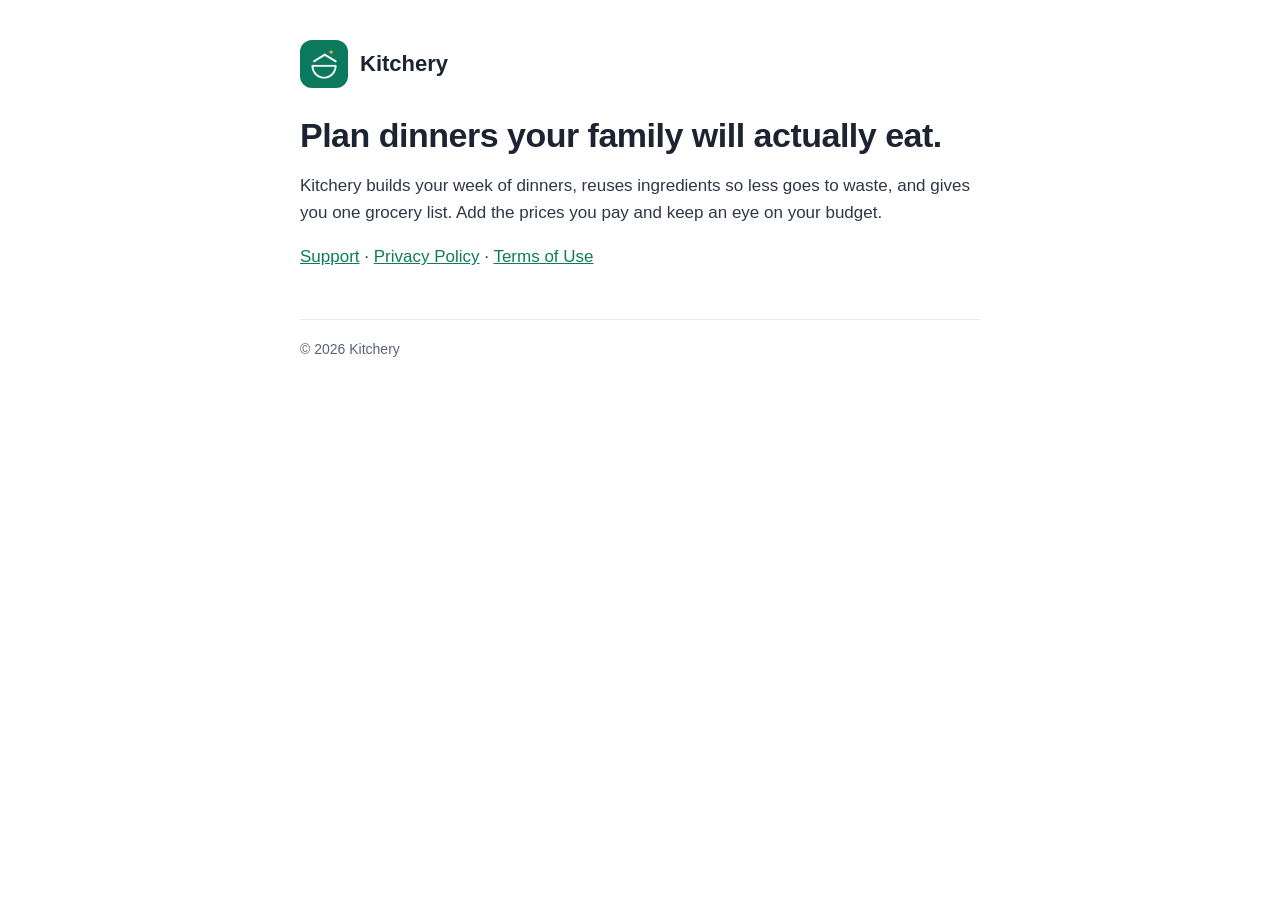
==== index.html @ 5c92cdb2 "Initial commit" ====
<!doctype html><html lang="en"><head><meta charset="utf-8"><meta name="viewport" content="width=device-width,initial-scale=1"><title>Kitchery</title><link rel="stylesheet" href="style.css"><link rel="icon" href="icon.png"></head>
<body><main><header><img src="icon.png" alt=""><b>Kitchery</b></header>
<h1>Plan dinners your family will actually eat.</h1>
<p>Kitchery builds your week of dinners, reuses ingredients so less goes to waste, and gives you one grocery list. Add the prices you pay and keep an eye on your budget.</p>
<p><a href="support.html">Support</a> · <a href="privacy.html">Privacy Policy</a> · <a href="https://www.apple.com/legal/internet-services/itunes/dev/stdeula/">Terms of Use</a></p>
<footer>© 2026 Kitchery</footer></main></body></html>
---- style.css ----
:root{--g:#0E7C5A;--ink:#1B2430;--mut:#5B6472;--line:#E7EAEE}
*{box-sizing:border-box}body{margin:0;font:17px/1.6 -apple-system,BlinkMacSystemFont,"Segoe UI",Inter,Roboto,sans-serif;color:var(--ink);background:#fff}
main{max-width:720px;margin:0 auto;padding:40px 20px 80px}
header{display:flex;align-items:center;gap:12px;margin-bottom:28px}header img{width:48px;height:48px;border-radius:12px}header b{font-size:22px}
h1{font-size:34px;line-height:1.15;letter-spacing:-.5px;margin:0 0 8px}h2{font-size:21px;margin:32px 0 8px}
p,li{color:#2E3744}.mut{color:var(--mut);font-size:15px}a{color:var(--g)}
.card{border:1px solid var(--line);border-radius:18px;padding:18px 20px;margin:14px 0}
footer{margin-top:48px;padding-top:18px;border-top:1px solid var(--line);font-size:14px;color:var(--mut)}
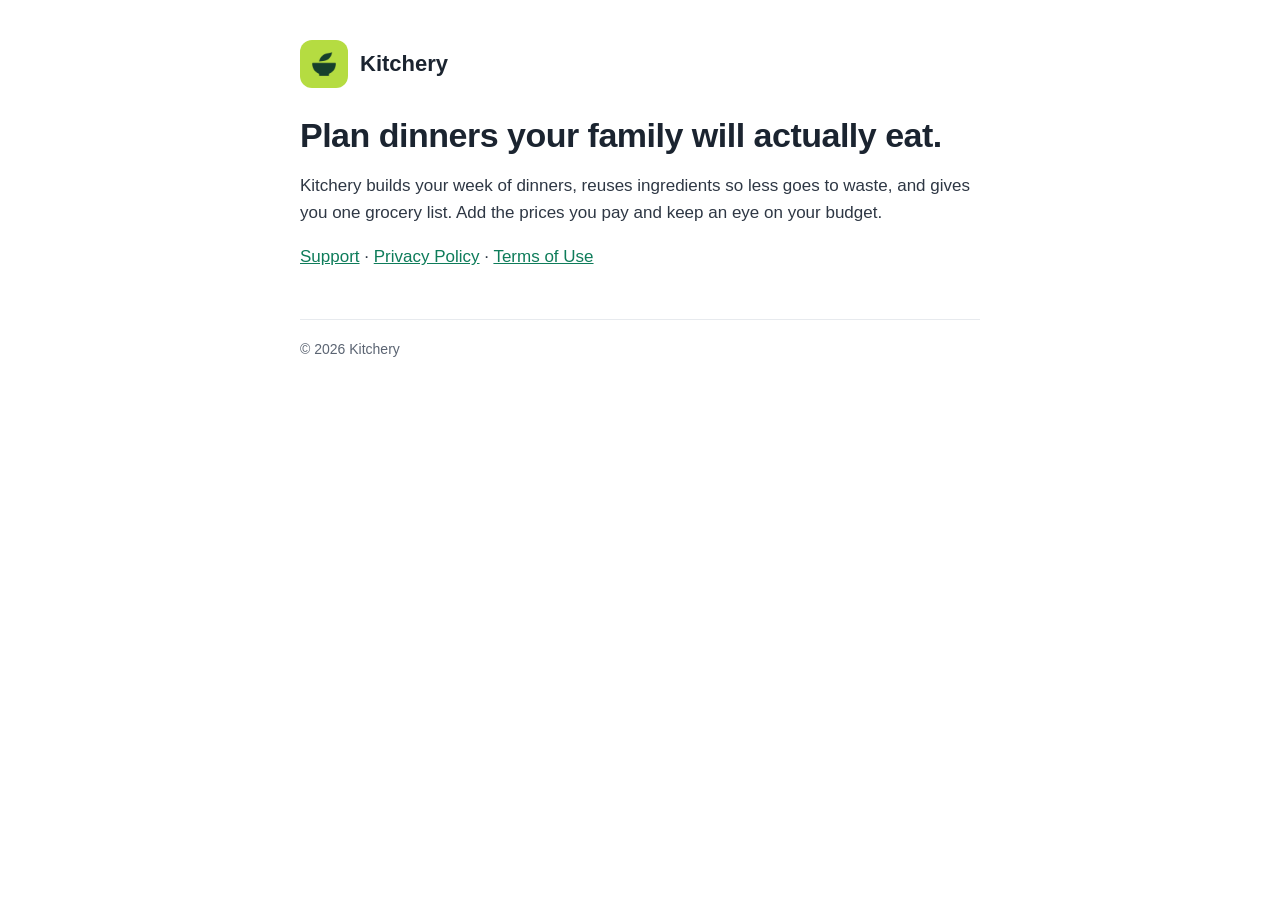
==== commit cd57f514: "terms" ====
--- a/index.html
+++ b/index.html
@@ -2,5 +2,5 @@
 <body><main><header><img src="icon.png" alt=""><b>Kitchery</b></header>
 <h1>Plan dinners your family will actually eat.</h1>
 <p>Kitchery builds your week of dinners, reuses ingredients so less goes to waste, and gives you one grocery list. Add the prices you pay and keep an eye on your budget.</p>
-<p><a href="support.html">Support</a> · <a href="privacy.html">Privacy Policy</a> · <a href="https://www.apple.com/legal/internet-services/itunes/dev/stdeula/">Terms of Use</a></p>
+<p><a href="support.html">Support</a> · <a href="privacy.html">Privacy Policy</a> · <a href="terms.html">Terms of Use</a></p>
 <footer>© 2026 Kitchery</footer></main></body></html>
